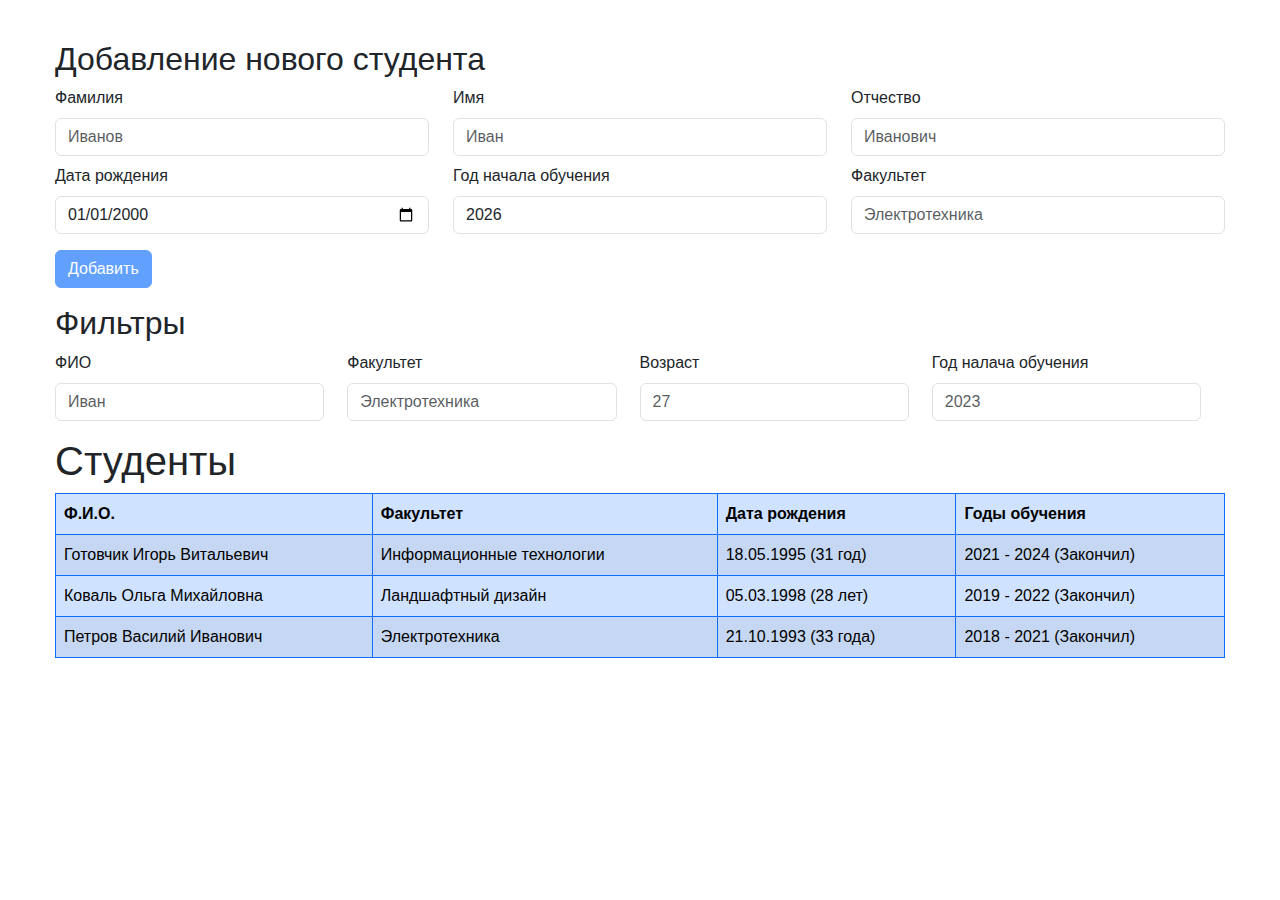
==== client/index.html @ f1d9e800 "change structure for client-server app" ====
<!DOCTYPE html>
<html lang="ru">
  <head>
    <meta charset="UTF-8" />
    <meta http-equiv="X-UA-Compatible" content="IE=edge" />
    <meta name="viewport" content="width=device-width, initial-scale=1.0" />
    <title>Document</title>
    <link rel="stylesheet" href="css/normalize.css" />
    <link
      href="https://cdn.jsdelivr.net/npm/bootstrap@5.3.3/dist/css/bootstrap.min.css"
      rel="stylesheet"
      integrity="sha384-QWTKZyjpPEjISv5WaRU9OFeRpok6YctnYmDr5pNlyT2bRjXh0JMhjY6hW+ALEwIH"
      crossorigin="anonymous"
    />
    <link rel="stylesheet" href="css/style.css" />
  </head>
  <body>
    <section class="main">
      <div class="container">
        <form class="mb-3" id="addStudentForm">
          <h2>Добавление нового студента</h2>
          <div class="row mb-2">
            <div class="col">
              <label for="addSurname" class="form-label">Фaмилия</label>
              <input
                class="form-control"
                id="addSurname"
                type="text"
                placeholder="Иванов"
                required
              />
            </div>
            <div class="col">
              <label for="addName" class="form-label">Имя</label>
              <input
                class="form-control"
                id="addName"
                type="text"
                placeholder="Иван"
                required
              />
            </div>
            <div class="col">
              <label for="addPatronimyc" class="form-label">Отчество</label>
              <input
                class="form-control"
                id="addPatronimyc"
                type="text"
                placeholder="Иванович"
                required
              />
            </div>
          </div>
          <div class="row mb-3">
            <div class="col">
              <label for="addBirthdate" class="form-label">Дата рождения</label>
              <input
                id="addBirthdate"
                class="form-control"
                type="date"
                min="1900-01-01"
                value="2000-01-01"
                required
              />
            </div>
            <div class="col">
              <label for="addStartStudy" class="form-label">
                Год начала обучения
              </label>
              <input
                class="form-control"
                id="addStartStudy"
                type="number"
                min="2000"
                required
              />
            </div>
            <div class="col">
              <label for="addFaculty" class="form-label">Факультет</label>
              <input
                class="form-control"
                type="text"
                id="addFaculty"
                placeholder="Электротехника"
                required
              />
            </div>
          </div>
          <button disabled class="btn btn-primary" type="submit">
            Добавить
          </button>
        </form>
        <form id="formFilter" class="form-filter mb-3">
          <h2 class="form__header col-auto">Фильтры</h2>
          <div class="input-group input-group-sm mb-3 row">
            <div class="col">
              <label for="filterFio" class="form-label">ФИО</label>
              <input
                class="form-control"
                id="filterFio"
                data-filter="fio"
                type="text"
                placeholder="Иван"
                aria-describedby="basic-addon1"
              />
            </div>
            <div class="col">
              <label for="filterFaculty" class="form-label">Факультет</label>
              <input
                class="form-control"
                id="filterFaculty"
                data-filter="faculty"
                type="text"
                placeholder="Электротехника"
              />
            </div>
            <div class="col">
              <label for="filterAge" class="form-label">Возраст</label>
              <input
                class="form-control"
                id="filterAge"
                data-filter="age"
                type="number"
                placeholder="27"
              />
            </div>
            <div class="col">
              <label for="filterStartStudy" class="form-label">
                Год налача обучения
              </label>
              <input
                class="form-control"
                id="filterStartStudy"
                data-filter="startStudy"
                type="number"
                placeholder="2023"
              />
            </div>
          </div>
        </form>
        <h1 class="table__header">Студенты</h1>
        <table
          class="table table-primary table-striped table-bordered border-primary"
        >
          <thead>
            <th data-prop="fio">Ф.И.О.</th>
            <th data-prop="faculty">Факультет</th>
            <th data-prop="age">Дата рождения</th>
            <th data-prop="startStudy">Годы обучения</th>
          </thead>
          <tbody id="student-list"></tbody>
        </table>
      </div>
    </section>
  </body>
  <script defer type="module" src="js/main.js"></script>
</html>
---- client/css/style.css ----
html {
  box-sizing: border-box;
}

*,
*::after,
*::before {
  box-sizing: inherit;
}

a {
  color: inherit;
  text-decoration: none;
}

img {
  max-width: 100%;
}

body {
  font-family: Arial, Verdana, sans-serif;
}

.container {
  max-width: 1200px;
  padding: 40px 15px;
  margin: 0 auto;
}
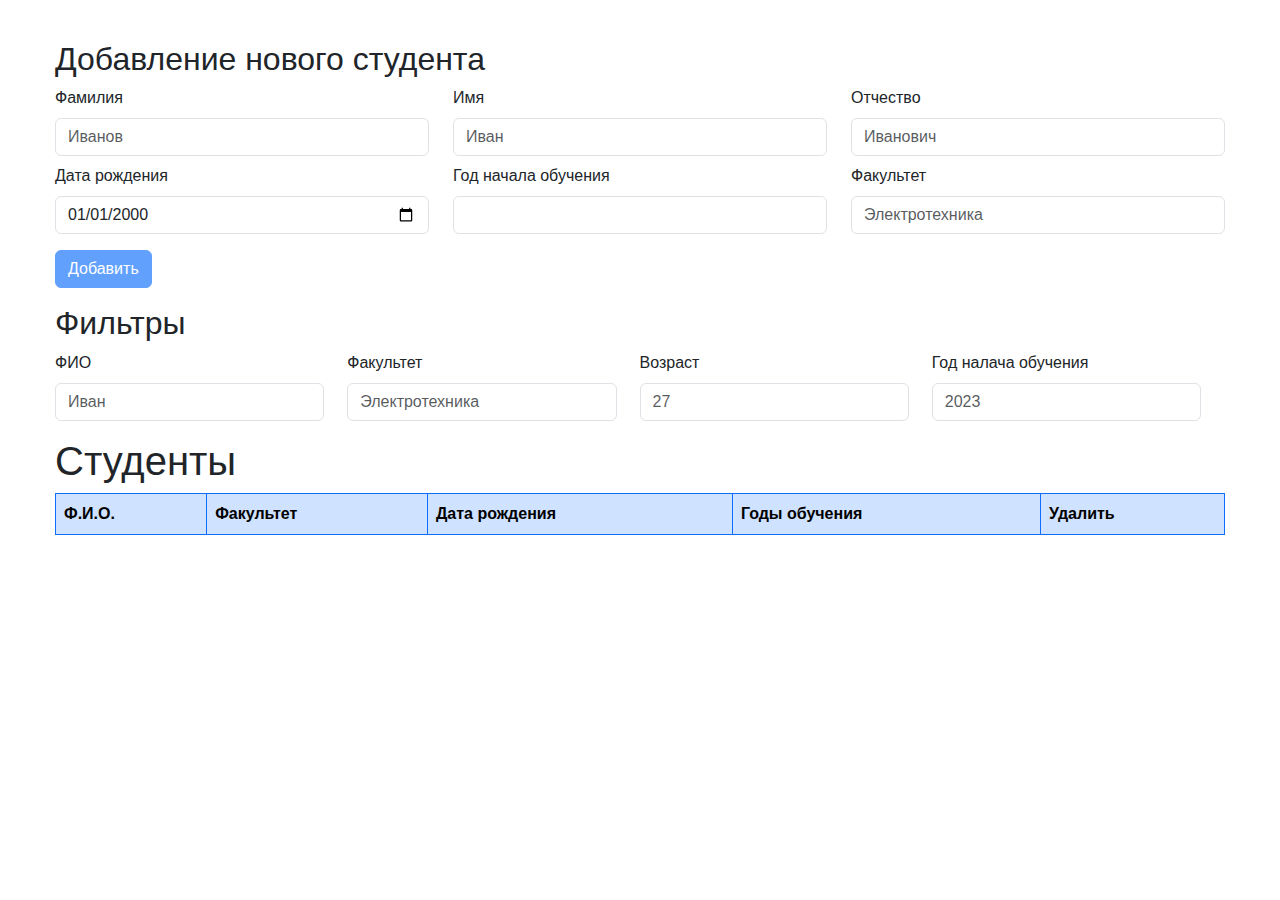
==== commit ce9ab8e0: "add CRUD functions" ====
--- a/client/index.html
+++ b/client/index.html
@@ -41,10 +41,10 @@
               />
             </div>
             <div class="col">
-              <label for="addPatronimyc" class="form-label">Отчество</label>
+              <label for="addLastname" class="form-label">Отчество</label>
               <input
                 class="form-control"
-                id="addPatronimyc"
+                id="addLastname"
                 type="text"
                 placeholder="Иванович"
                 required
@@ -53,9 +53,9 @@
           </div>
           <div class="row mb-3">
             <div class="col">
-              <label for="addBirthdate" class="form-label">Дата рождения</label>
+              <label for="addBirthday" class="form-label">Дата рождения</label>
               <input
-                id="addBirthdate"
+                id="addBirthday"
                 class="form-control"
                 type="date"
                 min="1900-01-01"
@@ -64,12 +64,12 @@
               />
             </div>
             <div class="col">
-              <label for="addStartStudy" class="form-label">
+              <label for="addStudyStart" class="form-label">
                 Год начала обучения
               </label>
               <input
                 class="form-control"
-                id="addStartStudy"
+                id="addStudyStart"
                 type="number"
                 min="2000"
                 required
@@ -125,13 +125,13 @@
               />
             </div>
             <div class="col">
-              <label for="filterStartStudy" class="form-label">
+              <label for="filterStudyStart" class="form-label">
                 Год налача обучения
               </label>
               <input
                 class="form-control"
-                id="filterStartStudy"
-                data-filter="startStudy"
+                id="filterStudyStart"
+                data-filter="studyStart"
                 type="number"
                 placeholder="2023"
               />
@@ -147,6 +147,7 @@
             <th data-prop="faculty">Факультет</th>
             <th data-prop="age">Дата рождения</th>
             <th data-prop="startStudy">Годы обучения</th>
+            <th>Удалить</th>
           </thead>
           <tbody id="student-list"></tbody>
         </table>
